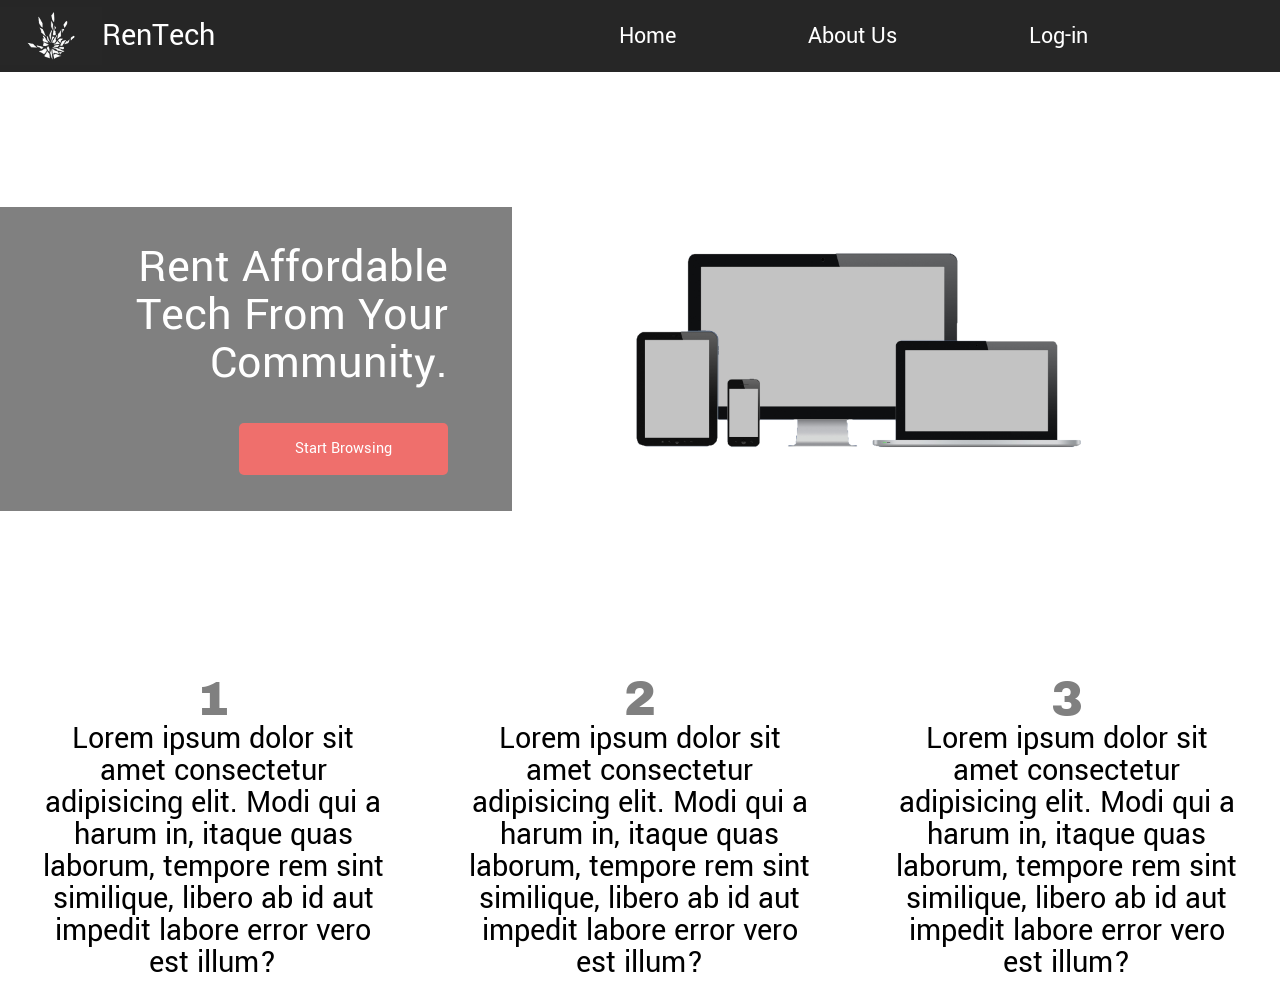
==== index.html @ 678e8d2a "Draft 1 of landing page with some resposive design" ====
<!DOCTYPE html>
 <html class="no-js"> 
    <head>
        <meta charset="utf-8">
        <meta http-equiv="X-UA-Compatible" content="IE=edge">
        <title></title>
        <meta name="description" content="">
        <meta name="viewport" content="width=device-width, initial-scale=1">
        <link rel="stylesheet" href="./css/style.css">
        <link href="https://fonts.googleapis.com/css?family=Archivo+Black&display=swap" rel="stylesheet">
        <link href="https://fonts.googleapis.com/css?family=Yantramanav&display=swap" rel="stylesheet">
    </head>
    <body>
        <header>
            <div id="logo">
                <img src="images/greyfrostbite.jpg" alt="">
                <h2>RenTech</h2>
            </div>
            <nav> 
                <a href="#">Home</a>
                <a href="#">About Us</a>
                <a href="#">Log-in</a>
            </nav>
        </header>
        <section id="main-content">
            <div id="main-left">
                <h1>Rent Affordable <br> Tech From Your <br> Community.</h1>
                <a href="#">Start Browsing</a>

            </div>
            <div id="main-right">
                <img src="images/transparent_mobile_tablet_desktop.png" alt="mobile, tablet, and desktop devices showing site layout">
            </div>
        </section>
        <section id="steps">
            <div>
                <h1>1</h1>
                <p>
                    Lorem ipsum dolor sit amet consectetur adipisicing elit. Modi qui a harum in, itaque quas laborum, tempore rem sint similique, libero ab id aut impedit labore error vero est illum?
                </p>
            </div>
            <div>
                <h1>2</h1>
                <p>
                    Lorem ipsum dolor sit amet consectetur adipisicing elit. Modi qui a harum in, itaque quas laborum, tempore rem sint similique, libero ab id aut impedit labore error vero est illum?
                </p>
            </div>
            <div>
                <h1>3</h1>
                <p>
                    Lorem ipsum dolor sit amet consectetur adipisicing elit. Modi qui a harum in, itaque quas laborum, tempore rem sint similique, libero ab id aut impedit labore error vero est illum?
                </p>
            </div>
        </section>

    </body>
</html>
---- css/style.css ----
/*---------------------------------------------------------------CSS reset------------------------------------------------------------*/
/* http://meyerweb.com/eric/tools/css/reset/ 
   v2.0 | 20110126
   License: none (public domain)
*/
html,
body,
div,
span,
applet,
object,
iframe,
h1,
h2,
h3,
h4,
h5,
h6,
p,
blockquote,
pre,
a,
abbr,
acronym,
address,
big,
cite,
code,
del,
dfn,
em,
img,
ins,
kbd,
q,
s,
samp,
small,
strike,
strong,
sub,
sup,
tt,
var,
b,
u,
i,
center,
dl,
dt,
dd,
ol,
ul,
li,
fieldset,
form,
label,
legend,
table,
caption,
tbody,
tfoot,
thead,
tr,
th,
td,
article,
aside,
canvas,
details,
embed,
figure,
figcaption,
footer,
header,
hgroup,
menu,
nav,
output,
ruby,
section,
summary,
time,
mark,
audio,
video {
  margin: 0;
  padding: 0;
  border: 0;
  font-size: 100%;
  font: inherit;
  vertical-align: baseline;
}
/* HTML5 display-role reset for older browsers */
article,
aside,
details,
figcaption,
figure,
footer,
header,
hgroup,
menu,
nav,
section {
  display: block;
}
body {
  line-height: 1;
}
ol,
ul {
  list-style: none;
}
blockquote,
q {
  quotes: none;
}
blockquote:before,
blockquote:after,
q:before,
q:after {
  content: '';
  content: none;
}
table {
  border-collapse: collapse;
  border-spacing: 0;
}
/* --------------------------------------------------Code starts here-------------------------------------------------------- */
html {
  margin: 0;
  height: 100%;
}
body {
  font-family: 'Yantramanav', sans-serif;
  display: flex;
  flex-direction: column;
  width: 100%;
  box-sizing: border-box;
}
h2 {
  font-size: 2rem;
}
header {
  width: 100%;
  height: 8vh;
  color: white;
  background: #262626;
  display: flex;
  justify-content: space-between;
  align-items: center;
}
@media screen and (max-width: 990px) {
  header {
    flex-direction: column;
    padding-top: 1vh;
  }
}
header #logo {
  height: 100%;
  display: flex;
  justify-content: center;
  align-items: center;
}
header #logo img {
  height: 80%;
}
header nav {
  margin-right: 10vw;
}
@media screen and (max-width: 990px) {
  header nav {
    margin: 1vh 0;
    width: 90%;
    display: flex;
    justify-content: space-around;
  }
}
header nav a {
  text-decoration: none;
  font-size: 1.5rem;
  color: white;
  margin: 0 5vw;
  border-bottom: 3px solid transparent;
}
@media screen and (max-width: 990px) {
  header nav a {
    margin: 0;
  }
}
header nav a:hover {
  border-bottom: 3px solid white;
}
#main-content {
  height: 65vh;
  width: 100%;
  background-image: url(/images/Camera.jpeg);
  background-size: 100%;
  background-repeat: no-repeat;
  background-attachment: fixed;
  display: flex;
  justify-content: center;
  color: white;
}
@media screen and (max-width: 1200px) {
  #main-content {
    background-size: auto 75%;
  }
}
#main-left {
  display: flex;
  flex-direction: column;
  align-items: flex-end;
  width: 30%;
  margin: 15vh auto auto 0;
  padding: 2vh 5vw 2vh;
  background: rgba(3, 3, 3, 0.5);
}
#main-left h1 {
  text-align: end;
  margin: 2vh 0;
  font-size: 3rem;
}
@media screen and (max-width: 1050px) {
  #main-left h1 {
    font-size: 2.5rem;
  }
}
@media screen and (max-width: 885px) {
  #main-left h1 {
    font-size: 2rem;
  }
}
#main-left a {
  color: white;
  text-decoration: none;
  background: #ef6f6c;
  width: 45%;
  margin: 2vh 0;
  padding: 2vh;
  border-radius: 5px;
  text-align: center;
}
#main-right {
  display: flex;
  flex-direction: column;
  justify-content: center;
  align-items: flex-start;
  width: 60%;
}
#main-right img {
  margin-left: 10%;
  max-height: 500px;
  width: 40vw;
}
@media screen and (min-width: 1983px) {
  #main-right img {
    width: 30vw;
    margin-left: 20%;
  }
}
#steps {
  display: flex;
  justify-content: space-around;
  margin-top: 2vh;
}
#steps div {
  width: 27.5%;
  text-align: center;
}
#steps div h1 {
  font-size: 3rem;
  font-family: 'Archivo Black';
  color: grey;
}
#steps div p {
  font-size: 2rem;
}
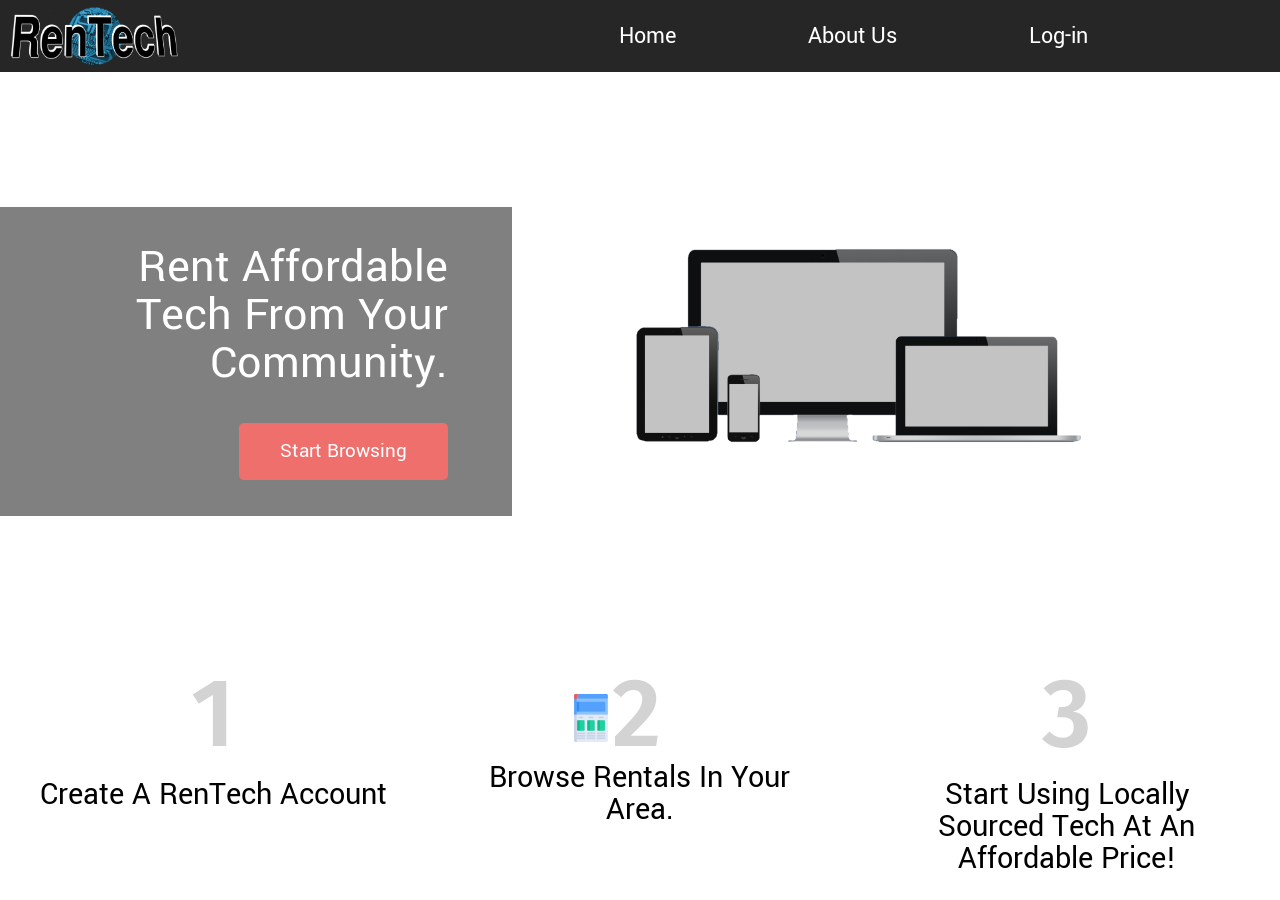
==== commit b785c32f: "Updated About me cards and added mobile responiveness" ====
--- a/index.html
+++ b/index.html
@@ -9,16 +9,17 @@
         <link rel="stylesheet" href="./css/style.css">
         <link href="https://fonts.googleapis.com/css?family=Archivo+Black&display=swap" rel="stylesheet">
         <link href="https://fonts.googleapis.com/css?family=Yantramanav&display=swap" rel="stylesheet">
+        <link href="https://fonts.googleapis.com/css?family=Fira+Sans&display=swap" rel="stylesheet">
+        <!--<div>Icons made by <a href="https://www.flaticon.com/authors/freepik" title="Freepik">Freepik</a> from <a href="https://www.flaticon.com/" title="Flaticon">www.flaticon.com</a> is licensed by <a href="http://creativecommons.org/licenses/by/3.0/" title="Creative Commons BY 3.0" target="_blank">CC 3.0 BY</a></div>-->
     </head>
     <body>
         <header>
             <div id="logo">
-                <img src="images/greyfrostbite.jpg" alt="">
-                <h2>RenTech</h2>
+                <img src="images/rentechLogoBlue.png" alt="">
             </div>
             <nav> 
-                <a href="#">Home</a>
-                <a href="#">About Us</a>
+                <a href="index.html">Home</a>
+                <a href="about.html">About Us</a>
                 <a href="#">Log-in</a>
             </nav>
         </header>
@@ -26,7 +27,6 @@
             <div id="main-left">
                 <h1>Rent Affordable <br> Tech From Your <br> Community.</h1>
                 <a href="#">Start Browsing</a>
-
             </div>
             <div id="main-right">
                 <img src="images/transparent_mobile_tablet_desktop.png" alt="mobile, tablet, and desktop devices showing site layout">
@@ -36,22 +36,24 @@
             <div>
                 <h1>1</h1>
                 <p>
-                    Lorem ipsum dolor sit amet consectetur adipisicing elit. Modi qui a harum in, itaque quas laborum, tempore rem sint similique, libero ab id aut impedit labore error vero est illum?
+                    Create A RenTech Account
                 </p>
             </div>
             <div>
-                <h1>2</h1>
+                <section>
+                    <img src="images/browse icon.png" alt="">
+                    <h1>2</h1>
+                </section>
                 <p>
-                    Lorem ipsum dolor sit amet consectetur adipisicing elit. Modi qui a harum in, itaque quas laborum, tempore rem sint similique, libero ab id aut impedit labore error vero est illum?
+                   Browse Rentals In Your Area.
                 </p>
             </div>
             <div>
                 <h1>3</h1>
                 <p>
-                    Lorem ipsum dolor sit amet consectetur adipisicing elit. Modi qui a harum in, itaque quas laborum, tempore rem sint similique, libero ab id aut impedit labore error vero est illum?
+                    Start Using Locally Sourced Tech At An Affordable Price!
                 </p>
             </div>
         </section>
-
     </body>
 </html>
--- a/css/style.css
+++ b/css/style.css
@@ -193,7 +193,7 @@
   border-bottom: 3px solid white;
 }
 #main-content {
-  height: 65vh;
+  height: 64vh;
   width: 100%;
   background-image: url(/images/Camera.jpeg);
   background-size: 100%;
@@ -208,14 +208,30 @@
     background-size: auto 75%;
   }
 }
+@media screen and (max-width: 990px) {
+  #main-content {
+    flex-direction: column;
+    justify-content: space-between;
+    align-items: center;
+  }
+}
 #main-left {
   display: flex;
   flex-direction: column;
   align-items: flex-end;
   width: 30%;
   margin: 15vh auto auto 0;
-  padding: 2vh 5vw 2vh;
+  padding: 2vh 5vw;
   background: rgba(3, 3, 3, 0.5);
+}
+@media screen and (max-width: 990px) {
+  #main-left {
+    margin: 0;
+    width: 100%;
+    height: 30vh;
+    align-items: center;
+    padding-top: 4vh;
+  }
 }
 #main-left h1 {
   text-align: end;
@@ -227,9 +243,10 @@
     font-size: 2.5rem;
   }
 }
-@media screen and (max-width: 885px) {
+@media screen and (max-width: 990px) {
   #main-left h1 {
-    font-size: 2rem;
+    text-align: center;
+    font-size: 3.5rem;
   }
 }
 #main-left a {
@@ -240,7 +257,16 @@
   margin: 2vh 0;
   padding: 2vh;
   border-radius: 5px;
+  font-size: 1.3rem;
   text-align: center;
+}
+@media screen and (max-width: 990px) {
+  #main-left a {
+    width: 35%;
+  }
+}
+#main-left a:hover {
+  background: #dd4e4c;
 }
 #main-right {
   display: flex;
@@ -249,6 +275,15 @@
   align-items: flex-start;
   width: 60%;
 }
+@media screen and (max-width: 990px) {
+  #main-right {
+    height: 28vh;
+    width: 100%;
+    align-items: center;
+    background: rgba(3, 3, 3, 0.5);
+    justify-content: center;
+  }
+}
 #main-right img {
   margin-left: 10%;
   max-height: 500px;
@@ -260,20 +295,113 @@
     margin-left: 20%;
   }
 }
+@media screen and (max-width: 990px) {
+  #main-right img {
+    margin: 0 auto;
+    width: 50vw;
+  }
+}
 #steps {
   display: flex;
   justify-content: space-around;
-  margin-top: 2vh;
+  padding-top: 2vh;
+  flex-wrap: wrap;
 }
 #steps div {
   width: 27.5%;
+  height: 25vh;
   text-align: center;
+  display: flex;
+  flex-direction: column;
+  align-items: center;
+}
+#steps div section {
+  margin: 0;
+  display: flex;
+  width: 40%;
+}
+#steps div section img {
+  margin-top: 20%;
+  width: 30%;
+  height: 50%;
 }
 #steps div h1 {
-  font-size: 3rem;
-  font-family: 'Archivo Black';
-  color: grey;
+  font-size: 6rem;
+  font-family: 'Fira Sans', sans-serif;
+  font-weight: 600;
+  color: lightgrey;
+  height: 50%;
 }
 #steps div p {
+  height: 50%;
   font-size: 2rem;
 }
+@media screen and (max-width: 990px) {
+  #steps div {
+    margin-bottom: 3vh;
+    width: 45%;
+  }
+}
+#meet {
+  width: 90%;
+  margin: 3vh auto 2vh;
+  text-align: center;
+  border-bottom: 3px solid black;
+}
+#meet h1 {
+  font-family: 'Yantramanav', sans-serif;
+  font-size: 4rem;
+  font-weight: 500;
+}
+#cards {
+  width: 90%;
+  margin: 0 auto;
+  display: flex;
+  flex-wrap: wrap;
+  justify-content: space-around;
+}
+#cards div {
+  border: 2px solid lightgray;
+  width: 30%;
+  display: flex;
+  flex-direction: column;
+  justify-content: space-between;
+  align-content: center;
+  margin: 2vh 0;
+  transition: all 0.2s ease-in-out;
+  min-width: 270px;
+}
+#cards div img {
+  height: 30vh;
+  margin: 0 auto;
+  padding-top: 1vh;
+  min-width: 253px;
+}
+@media screen and (max-width: 990px) {
+  #cards div {
+    width: 40%;
+  }
+}
+@media screen and (max-width: 725px) {
+  #cards div {
+    width: 70%;
+  }
+}
+#cards div p {
+  padding: 1vh 0;
+  margin: 0 1vh;
+  font-family: 'Yantramanav', sans-serif;
+  font-weight: 600;
+  font-size: 1.15rem;
+}
+#cards div h4 {
+  text-align: center;
+  font-size: 0.75rem;
+  font-weight: 600;
+  border-bottom: 2px solid lightgray;
+  margin: 0 1vh;
+  padding: 0.4vh 0;
+}
+#cards div:hover {
+  transform: scale(1.1);
+}
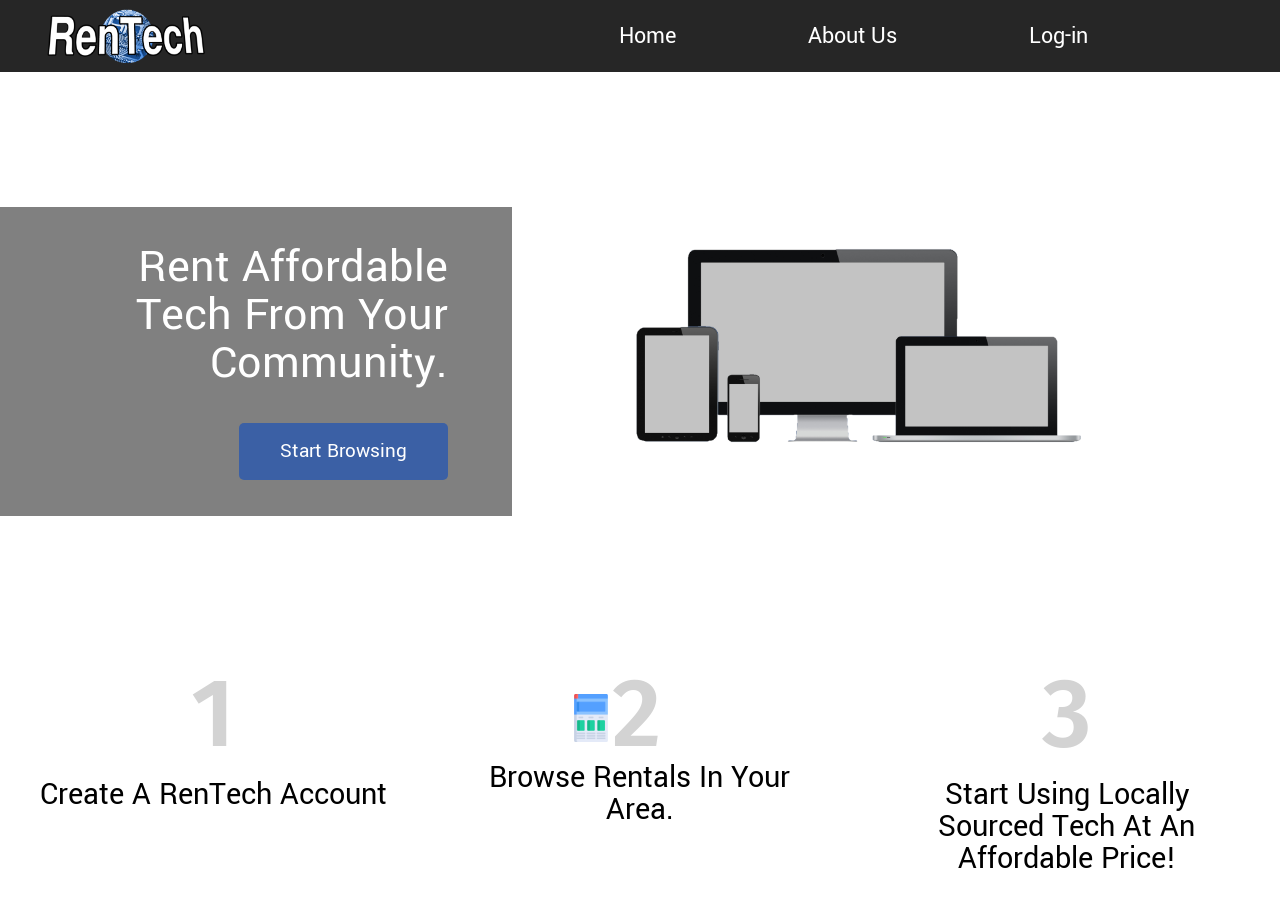
==== commit d86f97ce: "added full resposive design to both files" ====
--- a/index.html
+++ b/index.html
@@ -15,12 +15,12 @@
     <body>
         <header>
             <div id="logo">
-                <img src="images/rentechLogoBlue.png" alt="">
+                <img src="images/rentech-logo-new.png" alt="">
             </div>
             <nav> 
-                <a href="index.html">Home</a>
-                <a href="about.html">About Us</a>
-                <a href="#">Log-in</a>
+                <a href="index.html" id="home">Home</a>
+                <a href="about.html" id="about">About Us</a>
+                <a href="https://rentech2.netlify.com/" id="login">Log-in</a>
             </nav>
         </header>
         <section id="main-content">
--- a/css/style.css
+++ b/css/style.css
@@ -157,14 +157,31 @@
     padding-top: 1vh;
   }
 }
+@media screen and (max-width: 500px) {
+  header {
+    height: 20vh;
+    padding: 0;
+  }
+}
 header #logo {
   height: 100%;
   display: flex;
   justify-content: center;
   align-items: center;
+  margin-left: 3vw;
 }
 header #logo img {
-  height: 80%;
+  height: 75%;
+}
+@media screen and (max-width: 990px) {
+  header #logo img {
+    height: 100%;
+  }
+}
+@media screen and (max-width: 550px) {
+  header #logo img {
+    height: 65%;
+  }
 }
 header nav {
   margin-right: 10vw;
@@ -177,20 +194,46 @@
     justify-content: space-around;
   }
 }
+@media screen and (max-width: 500px) {
+  header nav {
+    flex-direction: column;
+    align-items: center;
+    justify-content: space-between;
+    margin: 0;
+  }
+}
 header nav a {
   text-decoration: none;
   font-size: 1.5rem;
-  color: white;
   margin: 0 5vw;
   border-bottom: 3px solid transparent;
+  color: white;
 }
 @media screen and (max-width: 990px) {
   header nav a {
     margin: 0;
   }
 }
+@media screen and (max-width: 500px) {
+  header nav a {
+    text-align: center;
+    width: 100vw;
+    border-top: 2px solid black;
+    padding: 0.5vh 0;
+  }
+}
+@media screen and (max-width: 500px) {
+  header nav #login {
+    border-bottom: 2px solid black;
+  }
+}
 header nav a:hover {
   border-bottom: 3px solid white;
+}
+@media screen and (max-width: 500px) {
+  header nav a:hover {
+    border-bottom: 3px solid transparent;
+  }
 }
 #main-content {
   height: 64vh;
@@ -215,6 +258,11 @@
     align-items: center;
   }
 }
+@media screen and (max-width: 500px) {
+  #main-content {
+    height: 55vh;
+  }
+}
 #main-left {
   display: flex;
   flex-direction: column;
@@ -252,7 +300,7 @@
 #main-left a {
   color: white;
   text-decoration: none;
-  background: #ef6f6c;
+  background: #3b60a5;
   width: 45%;
   margin: 2vh 0;
   padding: 2vh;
@@ -266,7 +314,7 @@
   }
 }
 #main-left a:hover {
-  background: #dd4e4c;
+  background: #123c70;
 }
 #main-right {
   display: flex;
@@ -284,6 +332,12 @@
     justify-content: center;
   }
 }
+@media screen and (max-width: 500px) {
+  #main-right {
+    height: 30vh;
+    margin-bottom: 1.3vh;
+  }
+}
 #main-right img {
   margin-left: 10%;
   max-height: 500px;
@@ -342,6 +396,12 @@
     width: 45%;
   }
 }
+@media screen and (max-width: 500px) {
+  #steps div {
+    flex-direction: column;
+    width: 85%;
+  }
+}
 #meet {
   width: 90%;
   margin: 3vh auto 2vh;
@@ -388,8 +448,8 @@
   }
 }
 #cards div p {
-  padding: 1vh 0;
-  margin: 0 1vh;
+  padding: 2vh 0;
+  margin: 0 3vh;
   font-family: 'Yantramanav', sans-serif;
   font-weight: 600;
   font-size: 1.15rem;
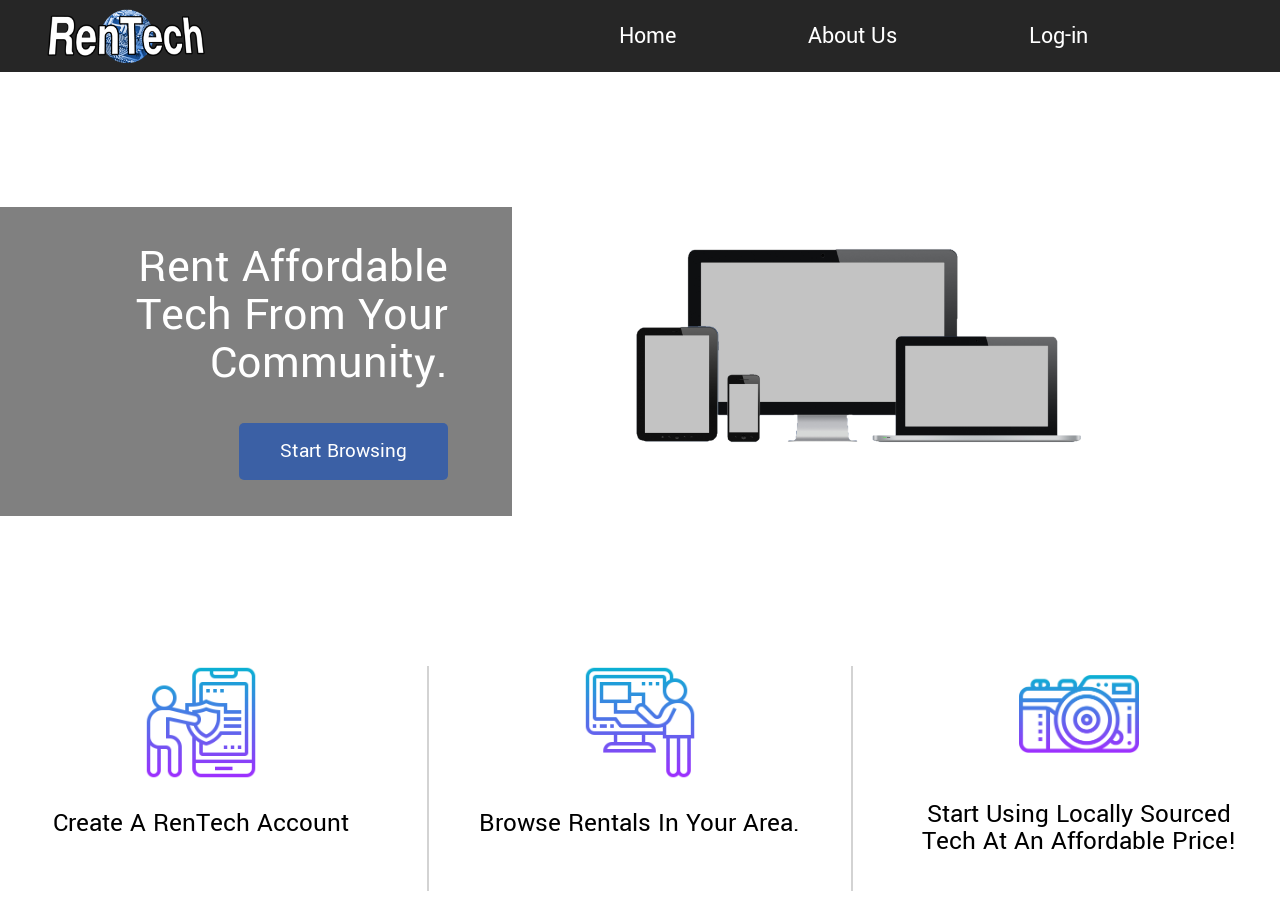
==== commit 7962085e: "added step icons at bottom of index.html" ====
--- a/index.html
+++ b/index.html
@@ -11,6 +11,7 @@
         <link href="https://fonts.googleapis.com/css?family=Yantramanav&display=swap" rel="stylesheet">
         <link href="https://fonts.googleapis.com/css?family=Fira+Sans&display=swap" rel="stylesheet">
         <!--<div>Icons made by <a href="https://www.flaticon.com/authors/freepik" title="Freepik">Freepik</a> from <a href="https://www.flaticon.com/" title="Flaticon">www.flaticon.com</a> is licensed by <a href="http://creativecommons.org/licenses/by/3.0/" title="Creative Commons BY 3.0" target="_blank">CC 3.0 BY</a></div>-->
+        <!--<div>Icons made by <a href="https://www.flaticon.com/authors/eucalyp" title="Eucalyp">Eucalyp</a> from <a href="https://www.flaticon.com/" title="Flaticon">www.flaticon.com</!--<div> is licensed by <a href="http://creativecommons.org/licenses/by/3.0/" title="Creative Commons BY 3.0" target="_blank">CC 3.0 BY</a></div>-->
     </head>
     <body>
         <header>
@@ -34,23 +35,20 @@
         </section>
         <section id="steps">
             <div>
-                <h1>1</h1>
+                <img src="images/antivirus.png" alt="">
                 <p>
                     Create A RenTech Account
                 </p>
             </div>
-            <div>
-                <section>
-                    <img src="images/browse icon.png" alt="">
-                    <h1>2</h1>
-                </section>
+            <div id="mid-step" >
+                <img src="images/monitor.png" alt="">
                 <p>
                    Browse Rentals In Your Area.
                 </p>
             </div>
-            <div>
-                <h1>3</h1>
-                <p>
+            <div id="right-step">
+                <img src="images/camera.png" alt="">
+                <p >
                     Start Using Locally Sourced Tech At An Affordable Price!
                 </p>
             </div>
--- a/css/style.css
+++ b/css/style.css
@@ -368,15 +368,9 @@
   display: flex;
   flex-direction: column;
   align-items: center;
-}
-#steps div section {
-  margin: 0;
-  display: flex;
-  width: 40%;
-}
-#steps div section img {
-  margin-top: 20%;
-  width: 30%;
+  justify-content: space-between;
+}
+#steps div img {
   height: 50%;
 }
 #steps div h1 {
@@ -387,8 +381,12 @@
   height: 50%;
 }
 #steps div p {
-  height: 50%;
-  font-size: 2rem;
+  padding-bottom: 6vh;
+  font-size: 1.7rem;
+  vertical-align: text-bottom;
+}
+#steps div #right-text {
+  padding-top: 2vh;
 }
 @media screen and (max-width: 990px) {
   #steps div {
@@ -401,6 +399,19 @@
     flex-direction: column;
     width: 85%;
   }
+}
+#steps #mid-step {
+  width: 33%;
+  border-left: 2px solid lightgrey;
+  border-right: 2px solid lightgrey;
+}
+#steps #right-step img {
+  max-width: 119.88px;
+  height: auto;
+  margin-top: 1vh;
+}
+#steps #right-step p {
+  padding-bottom: 4vh;
 }
 #meet {
   width: 90%;
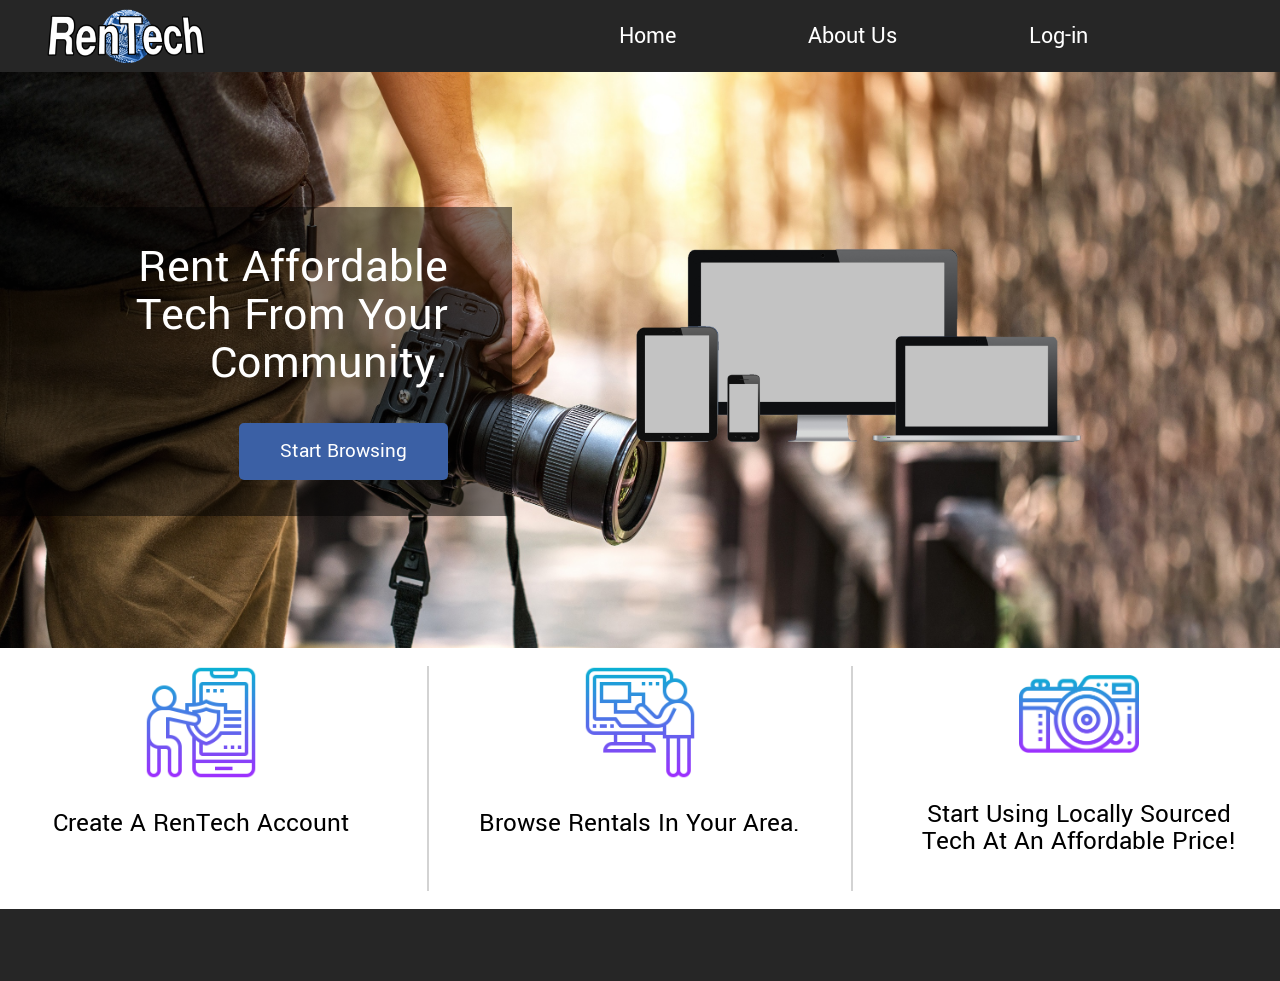
==== commit 23013538: "added footer and tweaked responsive features" ====
--- a/index.html
+++ b/index.html
@@ -21,13 +21,13 @@
             <nav> 
                 <a href="index.html" id="home">Home</a>
                 <a href="about.html" id="about">About Us</a>
-                <a href="https://rentech2.netlify.com/" id="login">Log-in</a>
+                <a href="https://rentech.netlify.com/" id="login">Log-in</a>
             </nav>
         </header>
         <section id="main-content">
             <div id="main-left">
                 <h1>Rent Affordable <br> Tech From Your <br> Community.</h1>
-                <a href="#">Start Browsing</a>
+                <a href="https://rentech.netlify.com/">Start Browsing</a>
             </div>
             <div id="main-right">
                 <img src="images/transparent_mobile_tablet_desktop.png" alt="mobile, tablet, and desktop devices showing site layout">
@@ -53,5 +53,8 @@
                 </p>
             </div>
         </section>
+        <footer>
+            
+        </footer>
     </body>
 </html>
--- a/css/style.css
+++ b/css/style.css
@@ -178,7 +178,7 @@
     height: 100%;
   }
 }
-@media screen and (max-width: 550px) {
+@media screen and (max-width: 500px) {
   header #logo img {
     height: 65%;
   }
@@ -235,10 +235,16 @@
     border-bottom: 3px solid transparent;
   }
 }
+footer {
+  background: #262626;
+  width: 100%;
+  height: 8vh;
+  margin-top: 2vh;
+}
 #main-content {
   height: 64vh;
   width: 100%;
-  background-image: url(/images/Camera.jpeg);
+  background-image: url(/images/Camera-new.jpg);
   background-size: 100%;
   background-repeat: no-repeat;
   background-attachment: fixed;
@@ -260,7 +266,7 @@
 }
 @media screen and (max-width: 500px) {
   #main-content {
-    height: 55vh;
+    height: 50vh;
   }
 }
 #main-left {
@@ -295,6 +301,16 @@
   #main-left h1 {
     text-align: center;
     font-size: 3.5rem;
+  }
+}
+@media screen and (max-width: 500px) {
+  #main-left h1 {
+    font-size: 2.5rem;
+  }
+}
+@media screen and (max-width: 375px) {
+  #main-left h1 {
+    font-size: 2rem;
   }
 }
 #main-left a {
@@ -313,6 +329,11 @@
     width: 35%;
   }
 }
+@media screen and (max-width: 375px) {
+  #main-left a {
+    font-size: 1rem;
+  }
+}
 #main-left a:hover {
   background: #123c70;
 }
@@ -334,8 +355,7 @@
 }
 @media screen and (max-width: 500px) {
   #main-right {
-    height: 30vh;
-    margin-bottom: 1.3vh;
+    height: 32vh;
   }
 }
 #main-right img {
@@ -353,6 +373,11 @@
   #main-right img {
     margin: 0 auto;
     width: 50vw;
+  }
+}
+@media screen and (max-width: 500px) {
+  #main-right img {
+    min-width: 245px;
   }
 }
 #steps {
@@ -390,7 +415,6 @@
 }
 @media screen and (max-width: 990px) {
   #steps div {
-    margin-bottom: 3vh;
     width: 45%;
   }
 }
@@ -405,10 +429,22 @@
   border-left: 2px solid lightgrey;
   border-right: 2px solid lightgrey;
 }
+@media screen and (max-width: 990px) {
+  #steps #mid-step {
+    width: 45%;
+    border-left: none;
+    border-right: none;
+  }
+}
 #steps #right-step img {
   max-width: 119.88px;
   height: auto;
   margin-top: 1vh;
+}
+@media screen and (max-width: 990px) {
+  #steps #right-step img {
+    margin: 0;
+  }
 }
 #steps #right-step p {
   padding-bottom: 4vh;
@@ -436,27 +472,41 @@
   width: 30%;
   display: flex;
   flex-direction: column;
-  justify-content: space-between;
   align-content: center;
   margin: 2vh 0;
   transition: all 0.2s ease-in-out;
   min-width: 270px;
 }
-#cards div img {
+@media screen and (max-width: 990px) {
+  #cards div {
+    width: 40%;
+  }
+}
+@media screen and (max-width: 725px) {
+  #cards div {
+    width: 70%;
+  }
+}
+#cards div section {
+  display: flex;
+  flex-direction: column;
+  justify-content: center;
+  align-items: center;
+}
+#cards div section img {
   height: 30vh;
   margin: 0 auto;
   padding-top: 1vh;
   min-width: 253px;
 }
-@media screen and (max-width: 990px) {
-  #cards div {
-    width: 40%;
-  }
-}
-@media screen and (max-width: 725px) {
-  #cards div {
-    width: 70%;
-  }
+#cards div section h4 {
+  width: 90%;
+  text-align: center;
+  font-size: 0.75rem;
+  font-weight: 600;
+  border-bottom: 2px solid lightgray;
+  margin: 0 1vh;
+  padding: 0.4vh 0;
 }
 #cards div p {
   padding: 2vh 0;
@@ -465,14 +515,6 @@
   font-weight: 600;
   font-size: 1.15rem;
 }
-#cards div h4 {
-  text-align: center;
-  font-size: 0.75rem;
-  font-weight: 600;
-  border-bottom: 2px solid lightgray;
-  margin: 0 1vh;
-  padding: 0.4vh 0;
-}
 #cards div:hover {
   transform: scale(1.1);
 }
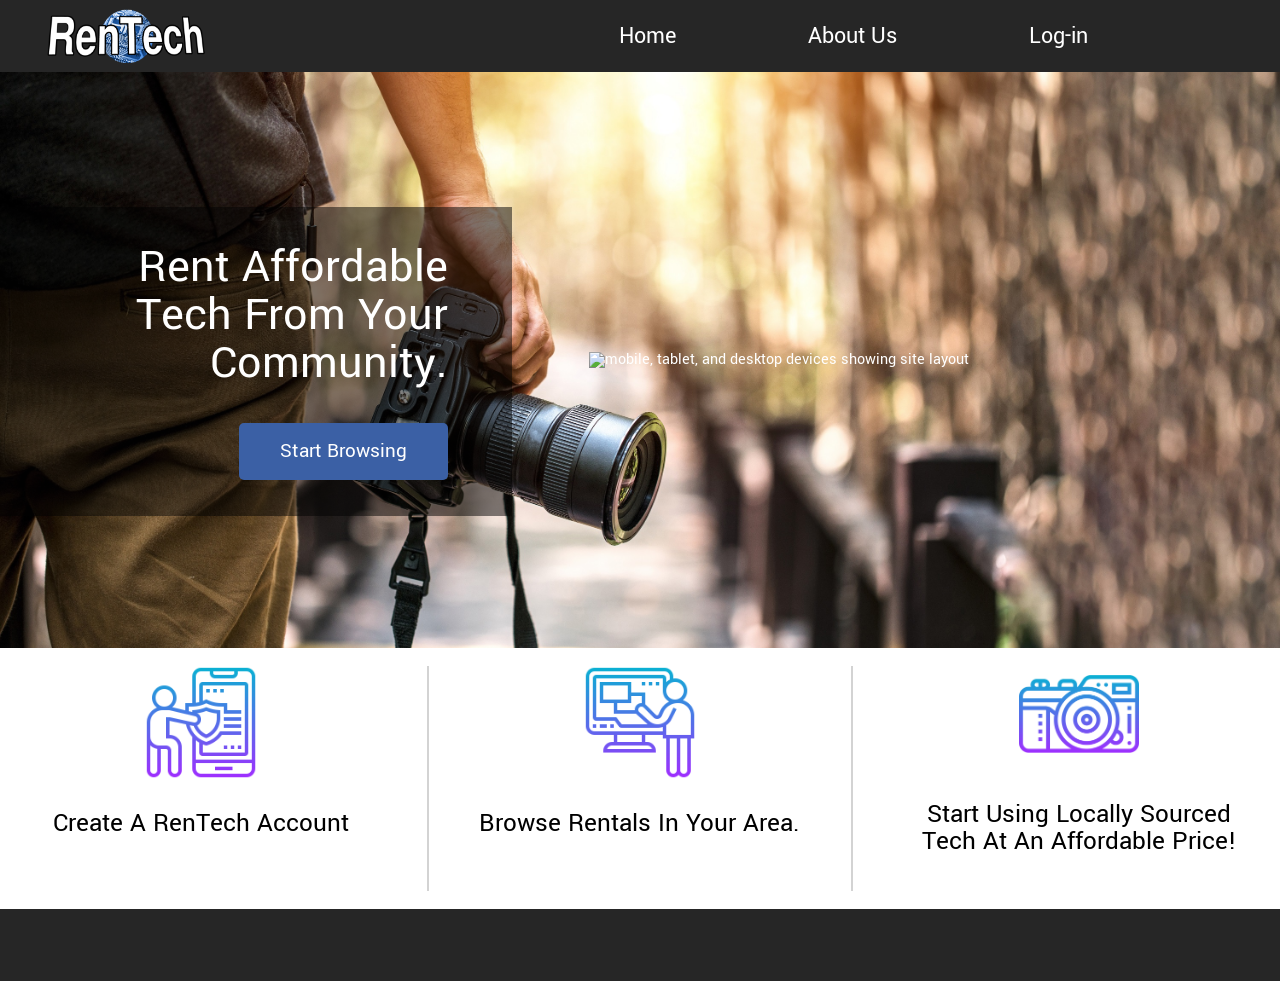
==== commit 51adacfb: "comleted mvp goals for build week and implemented greensock js  animations" ====
--- a/index.html
+++ b/index.html
@@ -5,8 +5,7 @@
         <meta http-equiv="X-UA-Compatible" content="IE=edge">
         <title></title>
         <meta name="description" content="">
-        <meta name="viewport" content="width=device-width, initial-scale=1">
-        <link rel="stylesheet" href="./css/style.css">
+        <meta name="viewport" content="maximum-scale=1, initial-scale=1">        <link rel="stylesheet" href="./css/style.css">
         <link href="https://fonts.googleapis.com/css?family=Archivo+Black&display=swap" rel="stylesheet">
         <link href="https://fonts.googleapis.com/css?family=Yantramanav&display=swap" rel="stylesheet">
         <link href="https://fonts.googleapis.com/css?family=Fira+Sans&display=swap" rel="stylesheet">
@@ -30,7 +29,7 @@
                 <a href="https://rentech.netlify.com/">Start Browsing</a>
             </div>
             <div id="main-right">
-                <img src="images/transparent_mobile_tablet_desktop.png" alt="mobile, tablet, and desktop devices showing site layout">
+                <img src="images/transparent_mobile_tablet_desktop_app.png" alt="mobile, tablet, and desktop devices showing site layout">
             </div>
         </section>
         <section id="steps">
@@ -54,7 +53,9 @@
             </div>
         </section>
         <footer>
-            
+
         </footer>
+        <script src="https://cdnjs.cloudflare.com/ajax/libs/gsap/2.1.3/TweenMax.min.js"></script>
+        <script src=script.js></script>
     </body>
 </html>
--- a/css/style.css
+++ b/css/style.css
@@ -467,7 +467,7 @@
   flex-wrap: wrap;
   justify-content: space-around;
 }
-#cards div {
+#cards .card-class {
   border: 2px solid lightgray;
   width: 30%;
   display: flex;
@@ -478,28 +478,28 @@
   min-width: 270px;
 }
 @media screen and (max-width: 990px) {
-  #cards div {
+  #cards .card-class {
     width: 40%;
   }
 }
 @media screen and (max-width: 725px) {
-  #cards div {
+  #cards .card-class {
     width: 70%;
   }
 }
-#cards div section {
+#cards .card-class section {
   display: flex;
   flex-direction: column;
   justify-content: center;
   align-items: center;
 }
-#cards div section img {
+#cards .card-class section img {
   height: 30vh;
   margin: 0 auto;
   padding-top: 1vh;
   min-width: 253px;
 }
-#cards div section h4 {
+#cards .card-class section h4 {
   width: 90%;
   text-align: center;
   font-size: 0.75rem;
@@ -508,7 +508,7 @@
   margin: 0 1vh;
   padding: 0.4vh 0;
 }
-#cards div p {
+#cards .card-class p {
   padding: 2vh 0;
   margin: 0 3vh;
   font-family: 'Yantramanav', sans-serif;
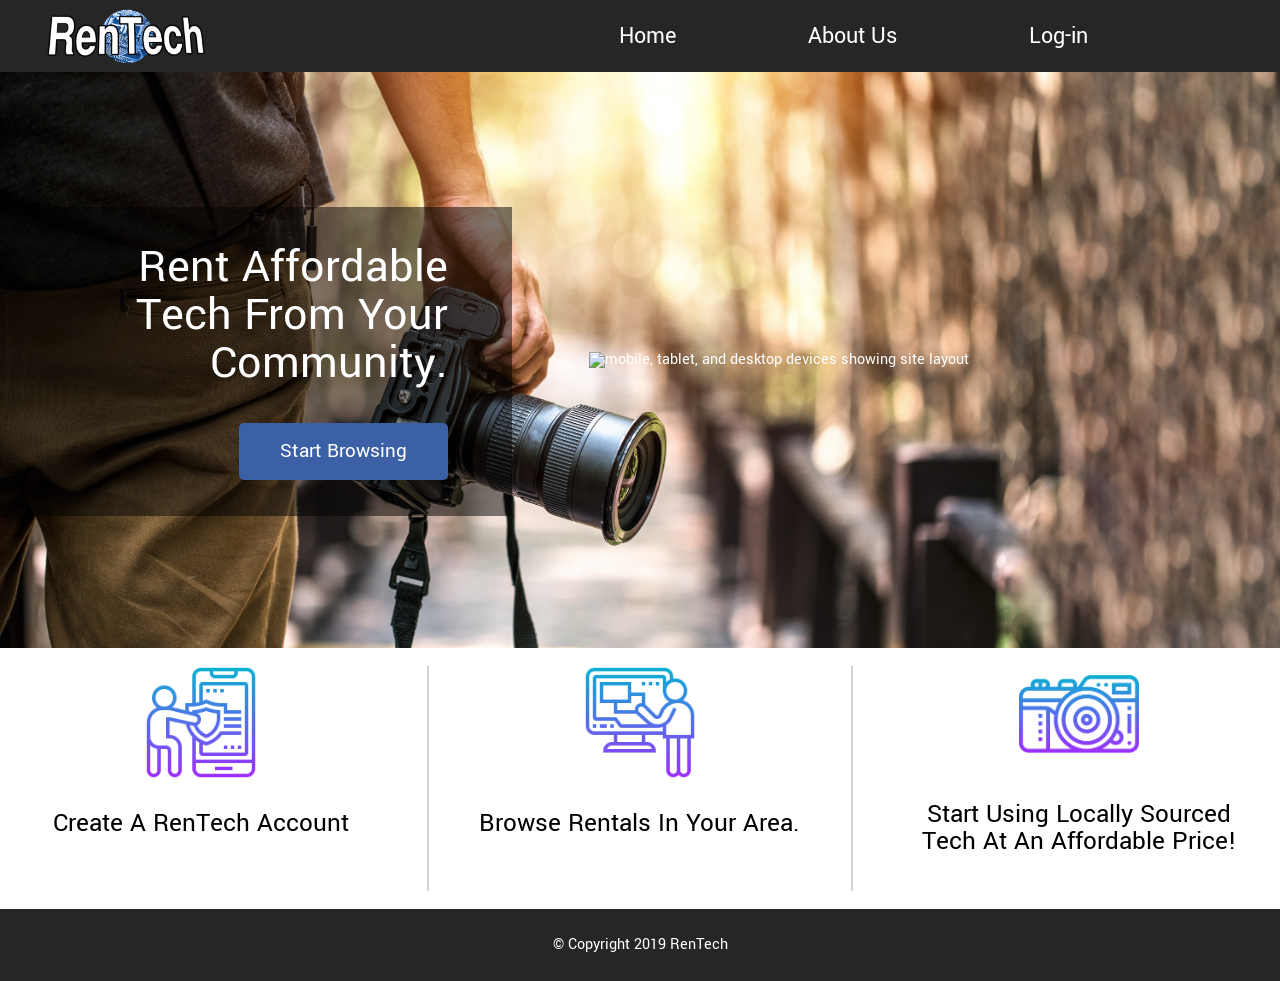
==== commit 5d0b2407: "added copyright into footer and replaced lorem for wes' about me" ====
--- a/index.html
+++ b/index.html
@@ -53,7 +53,7 @@
             </div>
         </section>
         <footer>
-
+            <p>&copy; Copyright 2019 RenTech</p>
         </footer>
         <script src="https://cdnjs.cloudflare.com/ajax/libs/gsap/2.1.3/TweenMax.min.js"></script>
         <script src=script.js></script>
--- a/css/style.css
+++ b/css/style.css
@@ -240,6 +240,10 @@
   width: 100%;
   height: 8vh;
   margin-top: 2vh;
+  display: flex;
+  justify-content: center;
+  align-items: center;
+  color: white;
 }
 #main-content {
   height: 64vh;
